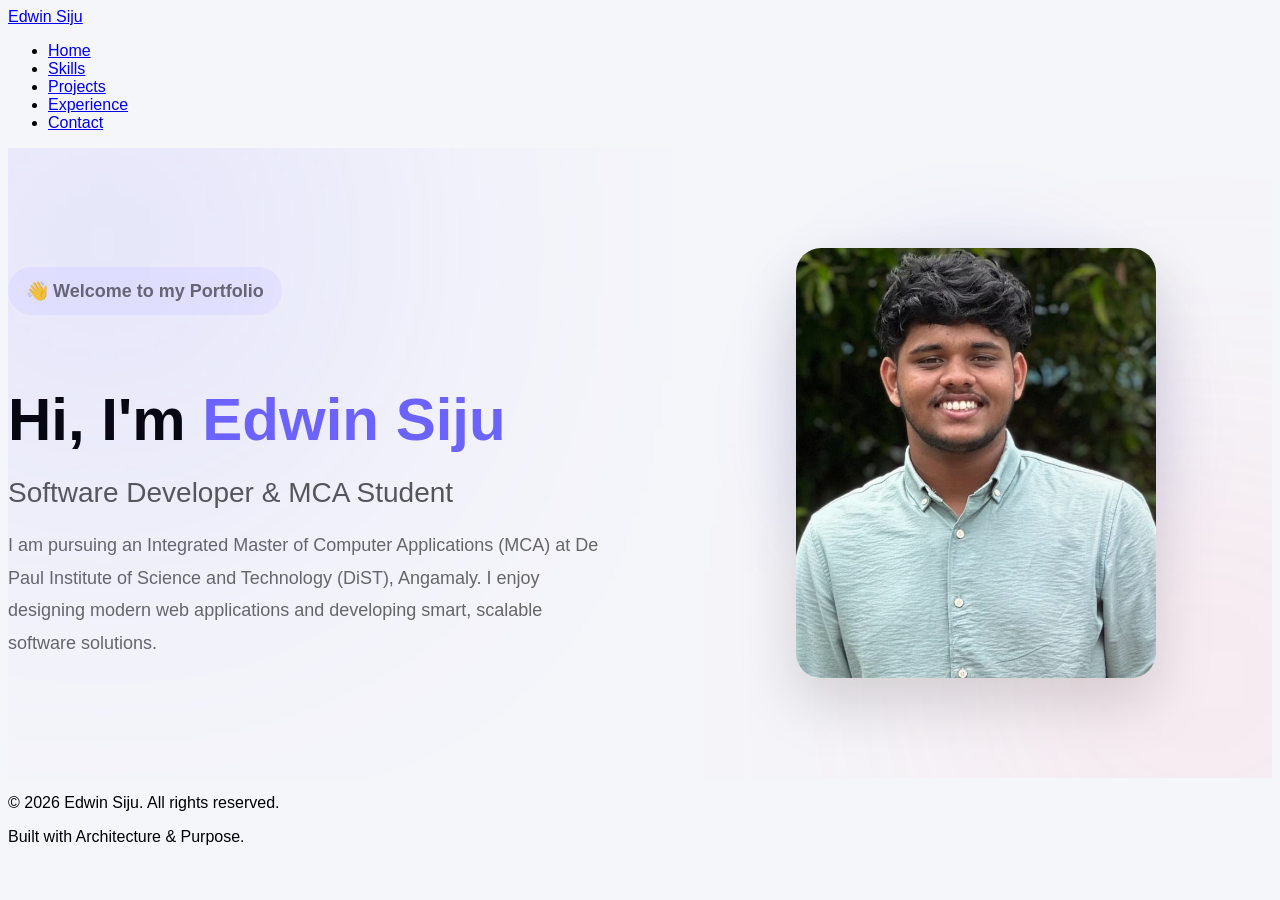
==== index.html @ cf314528 "Update index.html" ====
<!DOCTYPE html>
<html lang="en">
<head>
    <meta charset="UTF-8">
    <meta name="viewport" content="width=device-width, initial-scale=1.0">
    <title>Edwin Siju — Portfolio</title>
    <link rel="stylesheet" href="css/style.css">
    <style>
        /* Hero-specific layouts styling */
        body{

background:#f5f6fa;
font-family:'Poppins',sans-serif;

}

.hero{

padding:100px 0;
overflow:hidden;
position:relative;

}

.hero::before{

content:'';
position:absolute;
width:350px;
height:350px;
background:#6c63ff;
filter:blur(180px);
top:-80px;
left:-80px;
opacity:.3;

}

.hero::after{

content:'';
position:absolute;
width:300px;
height:300px;
background:#ff6b81;
filter:blur(160px);
right:-80px;
bottom:-50px;
opacity:.25;

}

.hero-grid{

display:flex;
align-items:center;
justify-content:space-between;
gap:80px;

}

.hero-content{

flex:1;

}

.tag{

display:inline-block;
background:#ecebff;
padding:8px 18px;
border-radius:40px;
color:#6c63ff;
font-weight:600;
margin-bottom:20px;

}

.hero h1{

font-size:60px;
font-weight:800;
margin-bottom:10px;

}

.hero h1 span{

color:#6c63ff;

}

.hero h2{

font-size:28px;
margin-bottom:20px;
font-weight:500;
color:#555;

}

.hero p{

font-size:18px;
line-height:1.8;
color:#666;
max-width:600px;

}

.hero-buttons{

margin-top:35px;
display:flex;
gap:20px;

}

.btn-primary{

padding:15px 35px;
background:#6c63ff;
color:#fff;
border-radius:40px;
text-decoration:none;
font-weight:600;
transition:.3s;

}

.btn-primary:hover{

transform:translateY(-5px);
box-shadow:0 12px 25px rgba(108,99,255,.3);

}

.btn-secondary{

padding:15px 35px;
border:2px solid #6c63ff;
border-radius:40px;
text-decoration:none;
color:#6c63ff;
font-weight:600;
transition:.3s;

}

.btn-secondary:hover{

background:#6c63ff;
color:white;

}

.hero-image{

flex:1;
display:flex;
justify-content:center;
position:relative;

}

.image-circle{

position:absolute;
width:350px;
height:350px;
background:#6c63ff;
border-radius:50%;
filter:blur(50px);
opacity:.15;

}

.hero-image img{

width:360px;
height:430px;
object-fit:cover;
border-radius:25px;
box-shadow:0 25px 60px rgba(0,0,0,.15);
position:relative;
transition:.4s;

}

.hero-image img:hover{

transform:translateY(-10px);

}

.social-links{

margin-top:35px;

}

.social-links a{

font-size:28px;
margin-right:20px;
color:#555;
transition:.3s;

}

.social-links a:hover{

color:#6c63ff;

}

@media(max-width:900px){

.hero-grid{

flex-direction:column-reverse;
text-align:center;

}

.hero p{

margin:auto;

}

.hero-buttons{

justify-content:center;

}

}
    </style>
</head>
<body>

    <nav class="navbar">
        <div class="container nav-container">
            <a href="index.html" class="logo">Edwin Siju</a>
            <ul class="nav-links">
                <li><a href="index.html" class="active">Home</a></li>
                <li><a href="skills.html">Skills</a></li>
                <li><a href="projects.html">Projects</a></li>
                <li><a href="experience.html">Experience</a></li>
                <li><a href="contact.html">Contact</a></li>
            </ul>
        </div>
    </nav>

    <main>
        <section class="hero">
    <div class="container hero-grid">

        <div class="hero-content">

            <p class="tag">👋 Welcome to my Portfolio</p>

            <h1>
                Hi, I'm
                <span>Edwin Siju</span>
            </h1>

            <h2>Software Developer & MCA Student</h2>

            <p>
                I am pursuing an Integrated Master of Computer Applications (MCA)
                at De Paul Institute of Science and Technology (DiST), Angamaly.
                I enjoy designing modern web applications and developing smart,
                scalable software solutions.
            </p>

           </div>
        <div class="hero-image">

            <div class="image-circle"></div>

            <img src="WhatsApp Image 2026-07-12 at 11.40.11 PM.jpeg" alt="Edwin">

        </div>

    </div>
</section>
    </main>

    <footer class="footer">
        <div class="container footer-container">
            <p>&copy; 2026 Edwin Siju. All rights reserved.</p>
            <p>Built with Architecture & Purpose.</p>
        </div>
    </footer>

    <script src="js/main.js"></script>
</body>
</html>
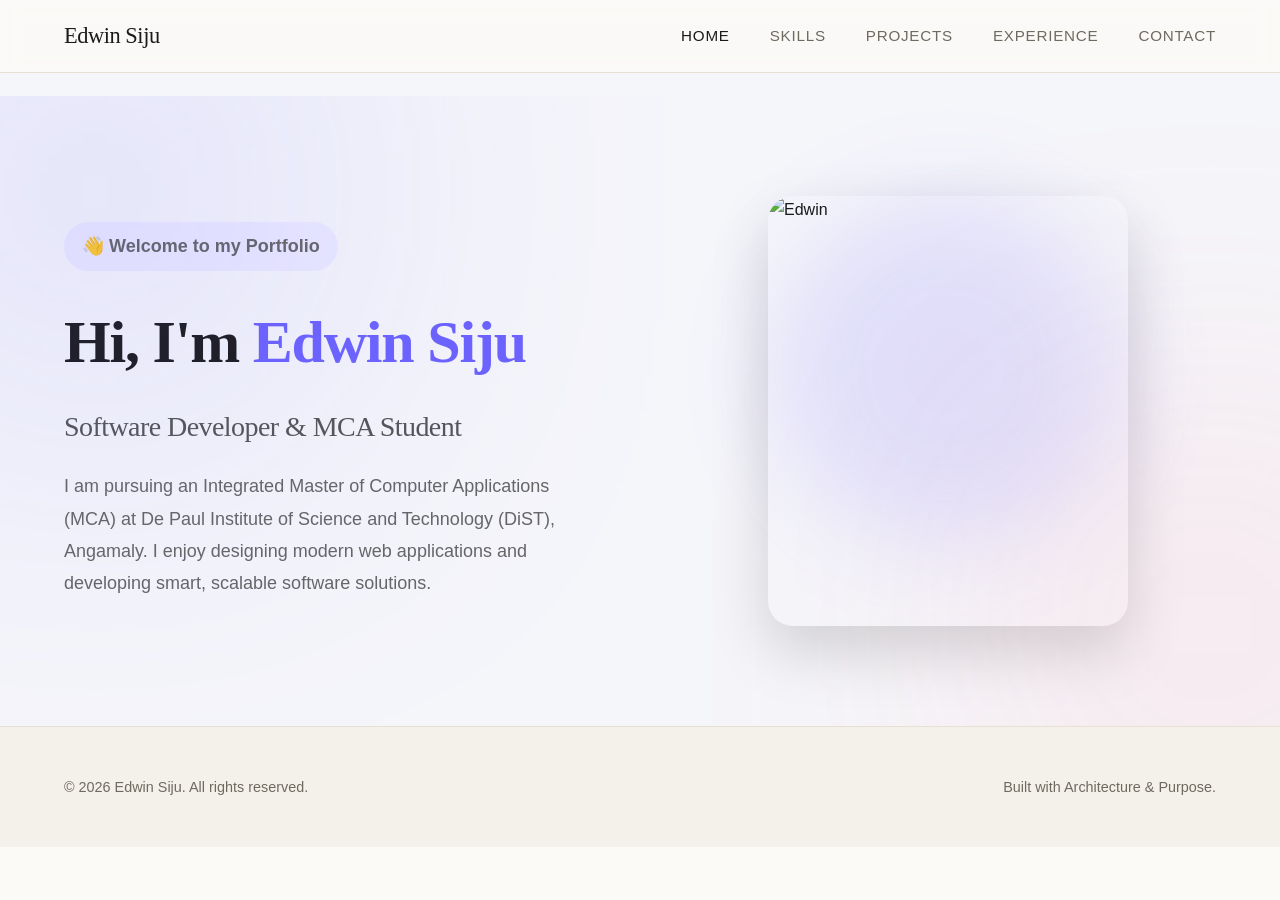
==== commit 9b7c65ff: "first commit" ====
--- a/index.html
+++ b/index.html
@@ -281,7 +281,7 @@
 
             <div class="image-circle"></div>
 
-            <img src="WhatsApp Image 2026-07-12 at 11.40.11 PM.jpeg" alt="Edwin">
+            <img src="images/edwin.jpg" alt="Edwin">
 
         </div>
 
@@ -298,4 +298,4 @@
 
     <script src="js/main.js"></script>
 </body>
-</html>
+</html>
--- a/css/style.css
+++ b/css/style.css
@@ -0,0 +1,209 @@
+/* ==========================================================================
+   1. VARIABLES & THEME SETUP (Editorial Ivory & Muted Clay Palette)
+   ========================================================================== */
+:root {
+    --bg-canvas: #fbfaf7;         /* Off-white canvas background */
+    --bg-surface: #f4f1ea;        /* Warm deep ivory surface */
+    --bg-card: #ffffff;           /* Pure white for cards */
+    --text-primary: #1a1a1a;      /* Near-black primary text */
+    --text-muted: #6e6a5f;        /* Muted deep taupe for body/secondary text */
+    --accent-clay: #a38a75;       /* Sophisticated muted clay/taupe accent */
+    --accent-light: #e6e0d4;      /* Soft structural line separation */
+    
+    --font-serif: "Adobe Garamond Pro", "Garamond", "Claude Garamond", "Claude", serif;
+    --font-sans: "Inter", system-ui, -apple-system, sans-serif;
+    
+    --transition-smooth: all 0.4s cubic-bezier(0.25, 1, 0.5, 1);
+}
+
+/* ==========================================================================
+   2. GLOBAL RESET & BASE STYLES
+   ========================================================================== */
+* {
+    box-sizing: border-box;
+    margin: 0;
+    padding: 0;
+}
+
+html {
+    scroll-behavior: smooth;
+    background-color: var(--bg-canvas);
+}
+
+body {
+    font-family: var(--font-sans);
+    background-color: var(--bg-canvas);
+    color: var(--text-primary);
+    line-height: 1.7;
+    -webkit-font-smoothing: antialiased;
+}
+
+h1, h2, h3, h4, .logo {
+    font-family: var(--font-serif);
+    font-weight: 400;
+    color: var(--text-primary);
+    letter-spacing: -0.02em;
+}
+
+a {
+    color: inherit;
+    text-decoration: none;
+    transition: var(--transition-smooth);
+}
+
+/* ==========================================================================
+   3. STRUCTURAL LAYOUT & SPACING RULES
+   ========================================================================== */
+.container {
+    width: 90%;
+    max-width: 1200px;
+    margin: 0 auto;
+}
+
+/* Navbar Layout Rules */
+.navbar {
+    position: fixed;
+    top: 0;
+    left: 0;
+    width: 100%;
+    background-color: rgba(251, 250, 247, 0.9);
+    backdrop-filter: blur(10px);
+    border-bottom: 1px solid var(--accent-light);
+    z-index: 1000;
+}
+
+.nav-container {
+    display: flex;
+    justify-content: space-between; /* Pushes logo far-left, links far-right */
+    align-items: center;
+    height: 4.5rem; /* Balanced, clean height */
+}
+
+.logo {
+    font-size: 1.4rem;
+    font-weight: 500;
+}
+
+.nav-links {
+    display: flex;
+    gap: 2.5rem;
+    list-style: none;
+}
+
+.nav-links a {
+    font-size: 0.95rem;
+    font-weight: 400;
+    letter-spacing: 0.05em;
+    text-transform: uppercase;
+    color: var(--text-muted);
+}
+
+.nav-links a:hover,
+.nav-links a.active {
+    color: var(--text-primary);
+}
+
+/* Generous Breathing Room Constraints */
+main {
+    padding-top: 6rem; /* Keeps content separate from navbar safely */
+    min-height: 75vh;  /* Pushes footer comfortably down */
+}
+
+.section {
+    padding: 5rem 0 8rem 0; /* Strict padding-bottom rule */
+}
+
+.section-title {
+    font-size: 2.5rem;
+    margin-bottom: 3.5rem;
+    position: relative;
+    padding-bottom: 1rem;
+}
+
+.section-title::after {
+    content: '';
+    position: absolute;
+    bottom: 0;
+    left: 0;
+    width: 40px;
+    height: 1px;
+    background-color: var(--accent-clay);
+}
+
+/* Footer Layout */
+.footer {
+    border-top: 1px solid var(--accent-light);
+    padding: 3rem 0;
+    background-color: var(--bg-surface);
+}
+
+.footer-container {
+    display: flex;
+    justify-content: space-between;
+    align-items: center;
+    color: var(--text-muted);
+    font-size: 0.9rem;
+}
+
+/* ==========================================================================
+   4. UI COMPONENTS & BUTTONS
+   ========================================================================== */
+.btn-group {
+    display: flex;
+    gap: 1.5rem;
+    margin-top: 2.5rem;
+}
+
+.btn {
+    display: inline-flex;
+    align-items: center;
+    padding: 0.8rem 2rem;
+    font-size: 0.9rem;
+    letter-spacing: 0.05em;
+    text-transform: uppercase;
+    transition: var(--transition-smooth);
+    border: 1px solid transparent;
+    cursor: pointer;
+}
+
+.btn-primary {
+    background-color: var(--text-primary);
+    color: var(--bg-canvas);
+}
+
+.btn-primary:hover {
+    background-color: var(--accent-clay);
+    transform: translateY(-2px);
+}
+
+.btn-secondary {
+    border-color: var(--text-primary);
+    color: var(--text-primary);
+}
+
+.btn-secondary:hover {
+    background-color: var(--text-primary);
+    color: var(--bg-canvas);
+    transform: translateY(-2px);
+}
+
+/* Responsive Structural Overrides */
+@media (max-width: 768px) {
+    .nav-container {
+        flex-direction: column;
+        justify-content: center;
+        height: auto;
+        padding: 1rem 0;
+        gap: 1rem;
+    }
+    .nav-links {
+        gap: 1.5rem;
+    }
+    main {
+        padding-top: 8rem;
+    }
+    .btn-group {
+        flex-direction: column;
+        gap: 1rem;
+    }
+}
